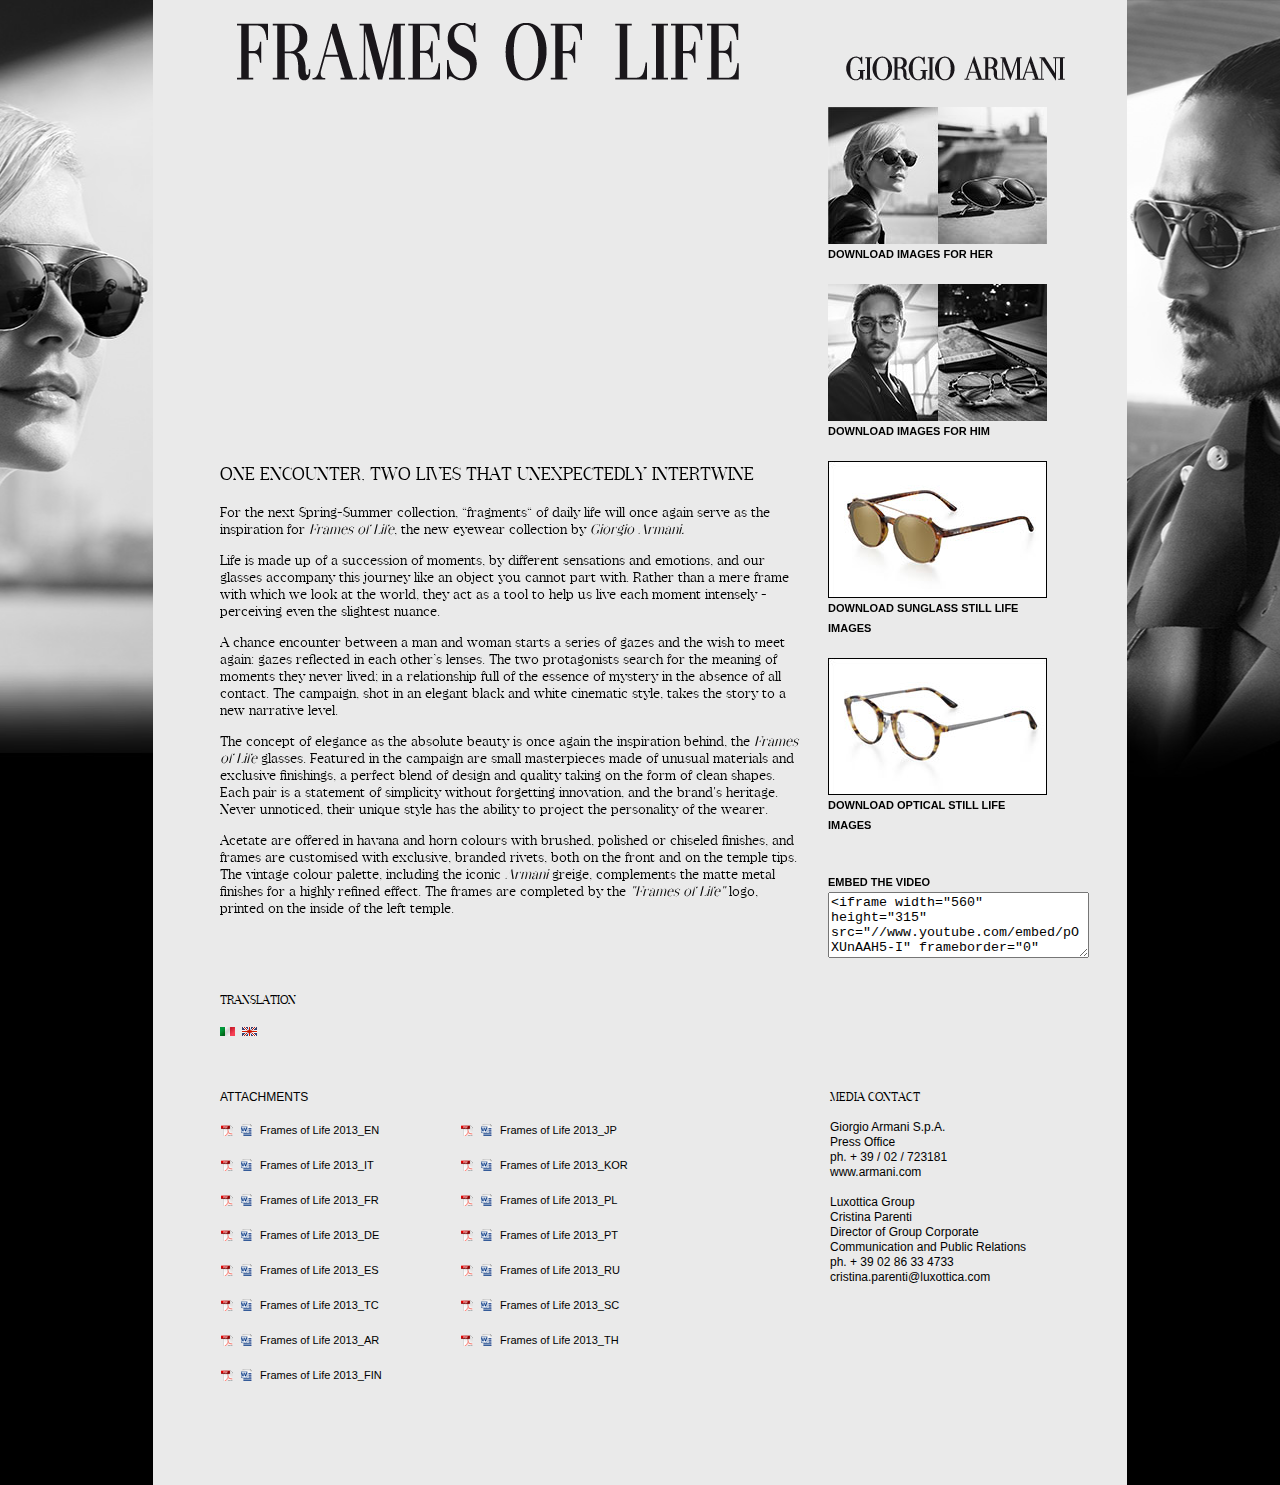
==== en/index.html @ 2c79d607 "FRA-day1 - almoust finished" ====
<!DOCTYPE html PUBLIC "-//W3C//DTD XHTML 1.0 Transitional//EN" "http://www.w3.org/TR/xhtml1/DTD/xhtml1-transitional.dtd">
<html xmlns="http://www.w3.org/1999/xhtml">
<head>
    <meta http-equiv="Content-Type" content="text/html; charset=utf-8" />
    <title>PRESS RELEASE: GIORGIO ARMANI LAUNCHES FILMS OF CITY FRAMES</title>
    <script src="//ajax.googleapis.com/ajax/libs/jquery/1.7.1/jquery.min.js"></script>
    <link rel="stylesheet" href="../assets/css/fonts.css" type="text/css" media="screen" />
    <link rel="stylesheet" href="../assets/css/style.css" type="text/css" media="screen" />
    <!--[if lte IE 7]>
   	<link href="../assets/css/ie7fixed.css" rel="stylesheet" type="text/css" media="screen" />
    <![endif]-->
    <script type="text/javascript">

      var _gaq = _gaq || [];
      _gaq.push(['_setAccount', 'UA-37062132-1']);
      _gaq.push(['_trackPageview']);

      (function() {
        var ga = document.createElement('script'); ga.type = 'text/javascript'; ga.async = true;
        ga.src = ('https:' == document.location.protocol ? 'https://ssl' : 'http://www') + '.google-analytics.com/ga.js';
        var s = document.getElementsByTagName('script')[0]; s.parentNode.insertBefore(ga, s);
      })();

    </script>
</head>

<body>
<div id="wrapper">
	<div id="logo"></div>
    <div id="page">
        <div id="col-left">

            <div id="content">
              <iframe src="http://youtube.com/embed/pOXUnAAH5-I?color=white&amp;vq=hd720&amp;iv_load_policy=3&amp;rel=0&amp;showinfo=0&amp;width=580&amp;height=326" width="580" height="326" frameborder="0" allowfullscreen=""></iframe>
                <h1 style="margin:30px 0 20px 0">ONE ENCOUNTER, TWO LIVES THAT UNEXPECTEDLY INTERTWINE
                 </h1>
                 <p>For the next Spring-Summer collection, “fragments“ of daily life will once again serve as the inspiration for <em>Frames of Life</em>, the new eyewear collection by <em>Giorgio Armani.</em></p>

             		<p>Life is made up of a succession of moments, by different sensations and emotions, and our glasses accompany this journey like an object you cannot part with. Rather than a mere frame with which we look at the world, they act as a tool to help us live each moment intensely - perceiving even the slightest nuance.</p>

             		<p>A chance encounter between a man and woman starts a series of gazes and the wish to meet again: gazes reflected in each other’s lenses. The two protagonists search for the meaning of moments they never lived; in a relationship full of the essence of mystery in the absence of all contact. The campaign, shot in an elegant black and white cinematic style, takes the story to a new narrative level.</p>

             		<p>The concept of elegance as the absolute beauty is once again the inspiration behind, the <em>Frames of Life</em> glasses. Featured in the campaign are small masterpieces made of unusual materials and exclusive finishings, a perfect blend of design and quality taking on the form of clean shapes. Each pair is a statement of simplicity without forgetting innovation, and the brand's heritage. Never unnoticed, their unique style has the ability to project the personality of the wearer. </p>

             		<p>Acetate are offered in havana and horn colours with brushed, polished or chiseled finishes, and frames are customised with exclusive, branded rivets, both on the front and on the temple tips. 
The vintage colour palette, including the iconic <em>Armani</em> greige, complements the matte metal finishes for a highly refined effect. The frames are completed by the <em>"Frames of Life"</em> logo, printed on the inside of the left temple.</p>

            </div>
        </div>
        
        <div id="col-right">
          <a href="../serve.php?file=FILMSOFCITYFRAMES_image-1.png" title="Download"><img src="../assets/images/1.jpg	" width="219" height="137" alt="Download"><span>Download images for her</span></a>
          <a href="../serve.php?file=FILMSOFCITYFRAMES_image-2.png" title="Download"><img src="../assets/images/2.jpg	" width="219" height="137" alt="Download"><span>Download images for him</span></a>
          <a href="../serve.php?file=FILMSOFCITYFRAMES_image-3.png" title="Download"><img src="../assets/images/3.jpg	" width="219" height="137" alt="Download"><span>Download sunglass still life images</span></a>
          <a href="../serve.php?file=FILMSOFCITYFRAMES_image-4.png" title="Download"><img src="../assets/images/4.jpg	" width="219" height="137" alt="Download"><span>Download optical still life images</span></a> 
          
          <br>
          
          <span class="embed">EMBED THE VIDEO</span>
          <textarea name="Name" rows="4" cols="30"><iframe width="560" height="315" src="//www.youtube.com/embed/pOXUnAAH5-I" frameborder="0" allowfullscreen></iframe></textarea>
                                       
        </div>
        
        <div class="clear"></div>
    
    	<div id="footer">
			
			 <div class="clear"></div>
            <div id="translation">
            	<span>TRANSLATION</span>
                <div id="lingue">
                    <a id="ico-ita" title="Italiano" href="../it"></a>
                    <a id="ico-eng" title="English" href="../en"></a>
                </div>          
            </div>
         
			
			<div class="clear"></div>
			
            <div id="attachments">
            	<span>ATTACHMENTS</span>
                <div class="att-pdf">
                	<a href="../downloads/GIORGIO ARMANI Frames of Life 2013_EN.pdf" class="ico-pdf" title="PDF-EN" target="_blank"></a>
                	<a href="../downloads/GIORGIO ARMANI Frames of Life 2013_EN.docx" class="ico-word" title="WORD-EN" target="_blank"></a>
                	<p style="display:inline;">Frames of Life 2013_EN</p>
                </div>
                
                <div class="att-pdf">
                	<a href="../downloads/GIORGIO ARMANI Frames of Life 2013_IT.pdf" class="ico-pdf" title="PDF-IT" target="_blank"></a>
                	<a href="../downloads/GIORGIO ARMANI Frames of Life 2013_IT.docx" class="ico-word" title="WORD-IT" target="_blank"></a>
                	<p style="display:inline;">Frames of Life 2013_IT</p>
                </div>
                
                <div class="att-pdf">
                	<a href="../downloads/GIORGIO ARMANI Frames of Life 2013_FR.pdf" class="ico-pdf" title="PDF-FR" target="_blank"></a>
                	<a href="../downloads/GIORGIO ARMANI Frames of Life 2013_FR.docx" class="ico-word" title="WORD-FR" target="_blank"></a>
                	<p style="display:inline;">Frames of Life 2013_FR</p>
                </div>
                
                <div class="att-pdf">
                	<a href="../downloads/GIORGIO ARMANI Frames of Life 2013_DE.pdf" class="ico-pdf" title="PDF-DE" target="_blank"></a>
                	<a href="../downloads/GIORGIO ARMANI Frames of Life 2013_DE.docx" class="ico-word" title="WORD-DE" target="_blank"></a>
                	<p style="display:inline;">Frames of Life 2013_DE</p>
                </div>
               
               <div class="att-pdf">
                	<a href="../downloads/GIORGIO ARMANI Frames of Life 2013_ES.pdf" class="ico-pdf" title="PDF-ES" target="_blank"></a>
                	<a href="../downloads/GIORGIO ARMANI Frames of Life 2013_ES.docx" class="ico-word" title="WORD-ES" target="_blank"></a>
                	<p style="display:inline;">Frames of Life 2013_ES</p>
                </div>
                
                <div class="att-pdf">
                	<a href="../downloads/GIORGIO ARMANI Frames of Life 2013_TC.pdf" class="ico-pdf" title="PDF-TC" target="_blank"></a>
                	<a href="../downloads/GIORGIO ARMANI Frames of Life 2013_TC.docx" class="ico-word" title="WORD-TC" target="_blank"></a>
                	<p style="display:inline;">Frames of Life 2013_TC</p>
                </div>
                
                <div class="att-pdf">
                	<a href="../downloads/GIORGIO ARMANI Frames of Life 2013_AR.pdf" class="ico-pdf" title="PDF-AR" target="_blank"></a>
                	<a href="../downloads/GIORGIO ARMANI Frames of Life 2013_AR.doc" class="ico-word" title="WORD-AR" target="_blank"></a>
                	<p style="display:inline;">Frames of Life 2013_AR</p>
                </div>
                
                <div class="att-pdf">
                	<a href="../downloads/GIORGIO ARMANI Frames of Life 2013_FIN.pdf" class="ico-pdf" title="PDF-FIN" target="_blank"></a>
                	<a href="../downloads/GIORGIO ARMANI Frames of Life 2013_FIN.docx" class="ico-word" title="WORD-FIN" target="_blank"></a>
                	<p style="display:inline;">Frames of Life 2013_FIN</p>
                </div>
                
                
            </div>
            
            
            <div id="attachments" style="margin-top:15px; width:370px;">
                <div class="att-pdf">
                	<a href="../downloads/GIORGIO ARMANI Frames of Life 2013_JP.pdf" class="ico-pdf" title="PDF-JP" target="_blank"></a>
                	<a href="../downloads/GIORGIO ARMANI Frames of Life 2013_JP.docx" class="ico-word" title="WORD-JP" target="_blank"></a>
                	<p style="display:inline;">Frames of Life 2013_JP</p>
                </div>
                
                <div class="att-pdf">
                	<a href="../downloads/GIORGIO ARMANI Frames of Life 2013_KOR.pdf" class="ico-pdf" title="PDF-KOR" target="_blank"></a>
                	<a href="../downloads/GIORGIO ARMANI Frames of Life 2013_KOR.docx" class="ico-word" title="WORD-KOR" target="_blank"></a>
                	<p style="display:inline;">Frames of Life 2013_KOR</p>
                </div>
                
                <div class="att-pdf">
                	<a href="../downloads/GIORGIO ARMANI Frames of Life 2013_PL.pdf" class="ico-pdf" title="PDF-PL" target="_blank"></a>
                	<a href="../downloads/GIORGIO ARMANI Frames of Life 2013_PL.docx" class="ico-word" title="WORD-PL" target="_blank"></a>
                	<p style="display:inline;">Frames of Life 2013_PL</p>
                </div>
                
                <div class="att-pdf">
                	<a href="../downloads/GIORGIO ARMANI Frames of Life 2013_PT.pdf" class="ico-pdf" title="PDF-PT" target="_blank"></a>
                	<a href="../downloads/GIORGIO ARMANI Frames of Life 2013_PT.docx" class="ico-word" title="WORD-PT" target="_blank"></a>
                	<p style="display:inline;">Frames of Life 2013_PT</p>
                </div>
                
                <div class="att-pdf">
                	<a href="../downloads/GIORGIO ARMANI Frames of Life 2013_RU.pdf" class="ico-pdf" title="PDF-RU" target="_blank"></a>
                	<a href="../downloads/GIORGIO ARMANI Frames of Life 2013_RU.docx" class="ico-word" title="WORD-RU" target="_blank"></a>
                	<p style="display:inline;">Frames of Life 2013_RU</p>
                </div>
                
                <div class="att-pdf">
                	<a href="../downloads/GIORGIO ARMANI Frames of Life 2013_SC.pdf" class="ico-pdf" title="PDF-SC" target="_blank"></a>
                	<a href="../downloads/GIORGIO ARMANI Frames of Life 2013_SC.docx" class="ico-word" title="WORD-SC" target="_blank"></a>
                	<p style="display:inline;">Frames of Life 2013_SC</p>
                </div>
                
                <div class="att-pdf">
                	<a href="../downloads/GIORGIO ARMANI Frames of Life 2013_TH.pdf" class="ico-pdf" title="PDF-TH" target="_blank"></a>
                	<a href="../downloads/GIORGIO ARMANI Frames of Life 2013_TH.docx" class="ico-word" title="WORD-TH" target="_blank"></a>
                	<p style="display:inline;">Frames of Life 2013_TH</p>
                </div>
                
            </div>
            
            
            
            
            <div id="media-contact">
            	<span>MEDIA CONTACT</span>
                <div id="contact"><br />
                	Giorgio Armani S.p.A.<br />
                    Press Office<br />
                    ph. + 39 / 02 / 723181<br />
                    <a href="http://www.armani.com" title="www.armani.com" target="_blank">www.armani.com</a><br />
                </div>
                
                <div id="contact"><br />
                	Luxottica Group<br />
                	Cristina Parenti<br />
                    Director of Group Corporate Communication and Public Relations<br />
                    ph. + 39 02 86 33 4733<br />
                    <a href="mailto:cristina.parenti@luxottica.com" title="www.armani.com" target="_blank">cristina.parenti@luxottica.com</a><br />
                </div>
                
            </div>
			
			
            <div class="clear"></div>
        </div>
        <div class="clear"></div>
    </div>
</div>
<script type="text/javascript" charset="utf-8">
  $(function(){
    $("#col-right a").mousedown(function () {
        _gaq.push(["_trackEvent", "Press Resources", "Download", $(this).attr("title")]);
    });
  });
</script>
</body>
</html>
---- assets/css/fonts.css ----
@font-face {
  font-family: 'NarzissRegular';
  src: url('../fonts/narziss-regular-webfont.eot');
  src: url('../fonts/narziss-regular-webfont.eot?#iefix') format('embedded-opentype'), url('../fonts/narziss-regular-webfont.woff') format('woff'), url('../fonts/narziss-regular-webfont.ttf') format('truetype'), url('../fonts/narziss-regular-webfont.svg#narzissregularregular') format('svg');
  font-weight: normal;
  font-style: normal;
}
---- assets/css/style.css ----
body{margin:0 0 0 0; font-family: 'NarzissRegular',Times,serif; color:#000; font-size:14px; line-height:17px;background:#000 url(../images/skinFOL.jpg) top center no-repeat fixed}
html, body {
    height: 100%;
}

h1{margin:0 0 40px 0; padding:0 0 0 0;  font-size:18px; line-height:21px; font-weight:lighter; }
h4{margin:0 0 40px 0; padding:0 0 0 0;  font-size:15px; line-height:21px; font-weight:lighter; }
h3{margin:0 0 5px 0; padding:0 0 0 0;  font-size:15px; line-height:15px; font-weight:lighter; }


a{color:#000; text-decoration:none;}
img{border:none;}

.clear{clear:both;}

#wrapper{margin:0 auto; width:974px; position:relative; background: #eaeaea url('http://cdn2.yoox.biz/Os/armanigroup/giorgioarmani/images/fol2/bg-fol2.jpg') top center repeat;}
#page{width:974px; height:auto; }

#logo{background:transparent url(../images/focf-header.png) top center no-repeat; width:974px; height:30px; margin:0 0 0 0; padding:50px 0 0 0; position:relative; top:20px;display:block;}

#col-left{width:607px; padding:0 28px 0 0; margin:0 0 0 40px; float:left; }
#col-left #video{margin:0 0 50px 0;}
#col-left #content{margin:27px 0 0 27px; width:580px;}
#col-left #content p{}

#col-right{width:207px; padding:0 0 0 0; margin:27px 0 0 0; float:left; }
#col-right a {display:block; line-height:20px; margin:0 0 20px 0; font-family:Arial,sans-serif; font-weight:bold; font-size:11px;}

#col-right a#download1{background:transparent url(../images/download1.jpg) top center no-repeat; width:221px; height:165px; display:block;}
#col-right a#download2{background:transparent url(../images/download1.jpg) top center no-repeat; width:221px; height:171px; display:block;}
#col-right a#download3{background:transparent url(../images/download1.jpg) top center no-repeat; width:221px; height:165px; display:block;}
#col-right a#download4{background:transparent url(../images/download1.jpg) top center no-repeat; width:221px; height:165px; display:block;}
#col-right a#download5{background:transparent url(../images/download1.jpg) top center no-repeat; width:221px; height:166px; display:block;}
#col-right a#download6{background:transparent url(../images/download1.jpg) top center no-repeat; width:221px; height:169px; display:block;}


#col-right span.embed {
  display:block;
  line-height:20px; margin:0 0 0 0; font-family:Arial,sans-serif; font-weight:bold; font-size:11px;
}

#col-right h1 {
 margin:0 0 10px 0; 
}

#col-right small {
  color:#666;
  font-size:10px;
  display:block;
  margin:0 0 20px 0;
}

#col-right span {
 text-transform:uppercase;
 display:block; 
}

#footer{padding:35px 0 100px 27px;margin-left:40px;}
#footer a{text-decoration:none;}
#footer span{ font-size:12px; line-height:15px; margin:0 65px 0 0;}

#footer #share{margin:0 0 0 0; font-size:12px; line-height:15px; height:50px; }
#footer #share span{float:left;}
#footer #socials{font-size:11px;width:500px;float:left; margin-top:-4px;}


#footer #share a#share-email{background:transparent url(../images/ico-email.jpg) top left no-repeat; height:18px; display:inline-block; padding:4px 0 0 30px; margin:0 40px 0 0;}
#footer #share a#share-print{background:transparent url(../images/ico-print.jpg) top left no-repeat; height:18px; display:inline-block; padding:4px 0 0 30px; margin:0 40px 0 0;}
#footer #share a#share-twitter{background:transparent url(../images/ico-twitter.jpg) top left no-repeat; height:18px; display:inline-block; padding:4px 0 0 30px; margin:0 40px 0 0;}
#footer #share a#share-facebook{background:transparent url(../images/ico-facebook.jpg) top left no-repeat; height:18px; display:inline-block; padding:4px 0 0 30px; margin:0 0 0 0;}

#footer #translation{float:left; width:280px;}
#footer #translation #lingue{margin:15px 0 50px 0;}
#footer #translation #lingue a#ico-ita{background:transparent url(../images/ico-ita.jpg) top left no-repeat; width:15px; height:9px; display:inline-block; margin:0 3px 0 0;}
#footer #translation #lingue a#ico-eng{background:transparent url(../images/ico-eng.jpg) top left no-repeat; width:15px; height:9px; display:inline-block;}
#footer #translation #links{margin:25px 0 0 0;  font-size:14px; line-height:14px;}

#footer #attachments{float:left; width:240px; font-family: 'MuseoSans700',Arial,sans-serif; font-size:11px; line-height:20px;}
#footer #attachments .att-pdf{margin:15px 0 0 0;}
#footer #attachments .att-pdf a.ico-pdf{background:transparent url(../images/ico-pdf.png) top left no-repeat; height:14px;  padding:0 0 0 20px; margin:0 0 10px 0;}
#footer #attachments .att-pdf a.ico-word{background:transparent url(../images/ico-word.png) top left no-repeat; height:14px;  padding:0 0 0 20px; margin:0 0 10px 0;}
#footer #attachments #att-jpg{margin:0 0 0 0;}
#footer #attachments #att-jpg a.ico-jpg{background:transparent url(../images/ico-jpg.jpg) top left no-repeat; height:14px; display:block; padding:0 0 0 20px; margin:0 0 10px 0;}

#footer #media-contact{float:left; width:220px;}
#footer #media-contact #contact{font-family: 'MuseoSans300',Arial,sans-serif; font-size:12px; line-height:15px;}

#footer #translation span, #footer #attachments span, #footer #media-contact span{margin:0 0 0 0;}


.addthis_toolbox.addthis_default_style  a {
	display:block;
    color: #fff;
    padding: 4px 0 4px 34px;
    position: relative;
    text-decoration: none;
    width: 66px;
	float:left;
}
.addthis_toolbox.addthis_default_style span {
    left: 14px;
    position: absolute;
    top: 4px;
}
.addthis_toolbox.addthis_default_style a {
	display:block;
    color: #000;
    padding: 4px 0 4px 34px;
    position: relative;
    text-decoration: none;
    width: 66px;
	float:left;
}
.addthis_toolbox.addthis_default_style a:hover {
    -moz-border-radius: 4px 4px 4px 4px;
    background: none repeat scroll 0 0 #333;
    color: #fff;
    text-decoration: none;
}
.addthis_toolbox.addthis_default_style span {
    left: 14px;
    position: absolute;
    top: 4px;
}
.addthis_toolbox.addthis_default_style .top {
    border-bottom: 1px solid #444;
    margin: 0 20px 0;
    padding: 0 0 10px;
}
.addthis_toolbox.addthis_default_style .more {
    border-top: 1px solid #444;
    margin: 5px 0 0 5px;
    padding: 5px 0 0;
    text-align: center;
}
.addthis_toolbox.addthis_default_style .more a {
    padding: 4px 0;
    width: auto;
}
.addthis_toolbox.addthis_default_style .more span {
    display: none;
}
.addthis_toolbox.addthis_default_style .column2, .addthis_toolbox.addthis_default_style .column1 {
    float: left;
    width: 100px;
}
.addthis_toolbox.addthis_default_style .clear {
    clear: both;
    display: block;
    height: 0;
    padding: 0;
    width: 0;
}
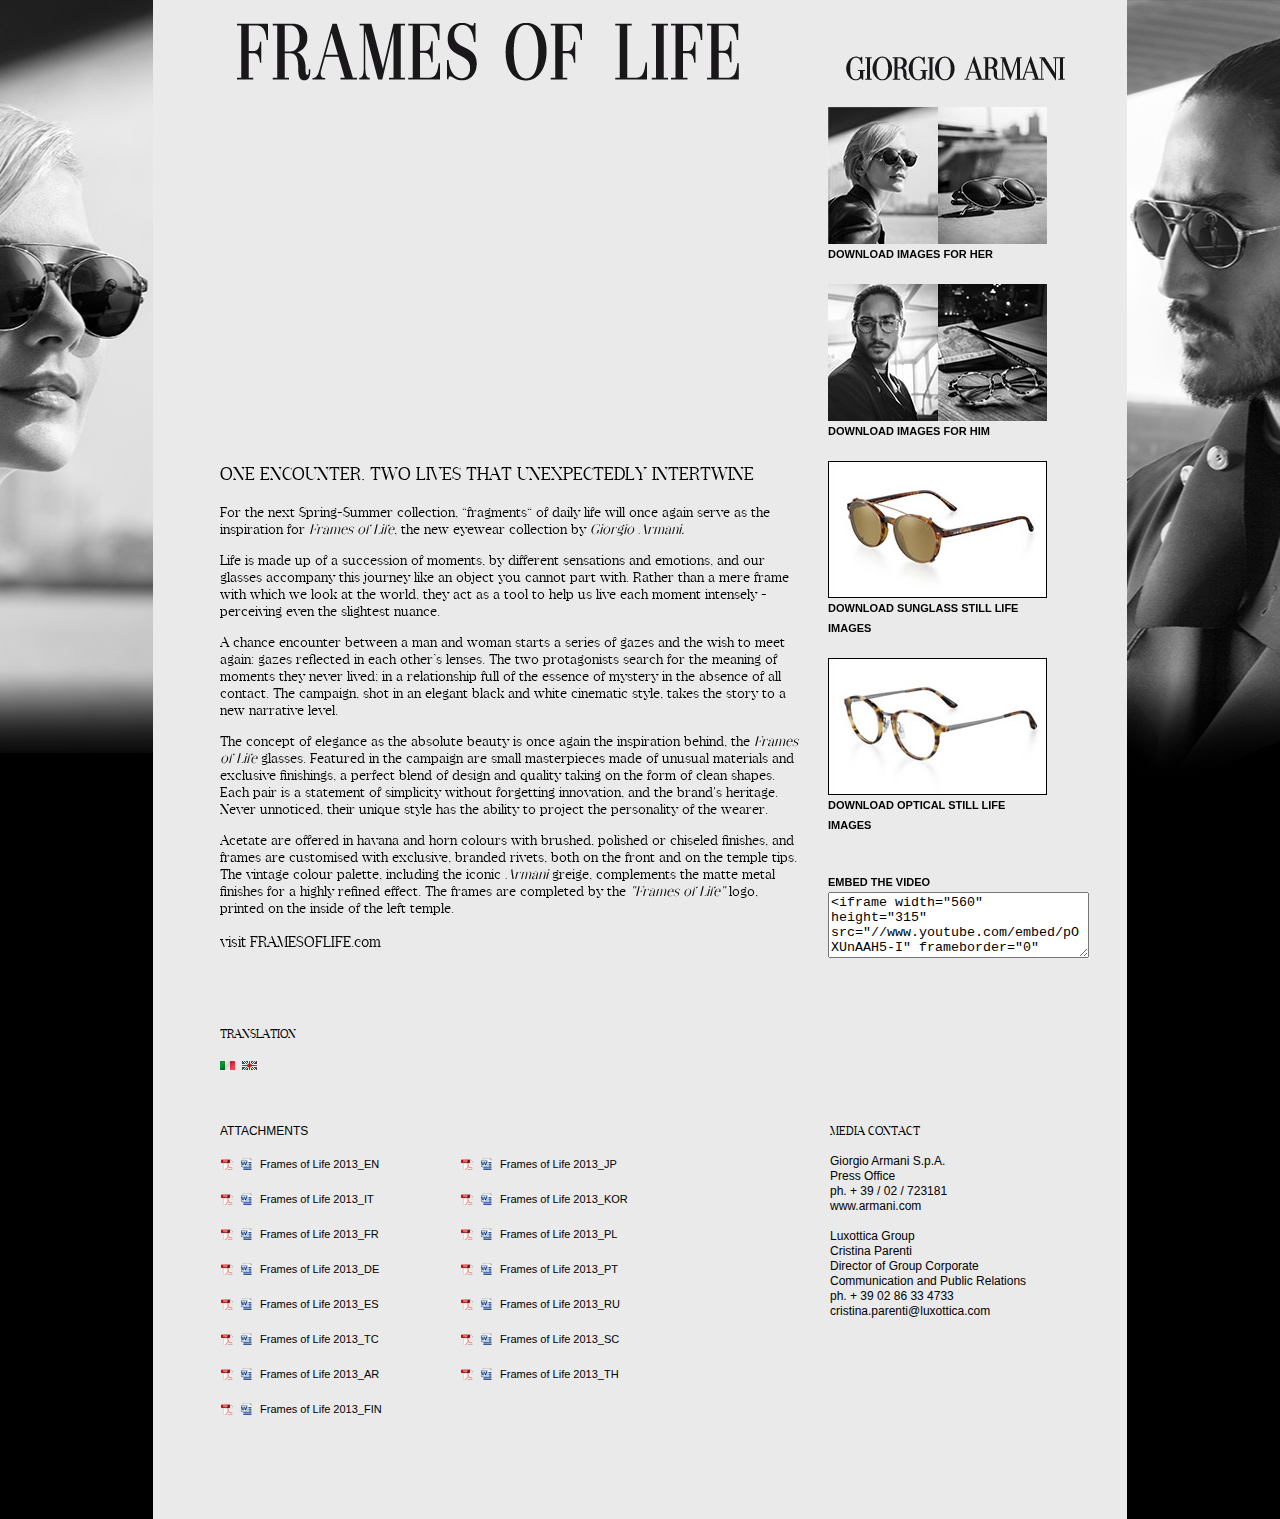
==== commit 8a0a533a: "FRA-day1 - english finished" ====
--- a/en/index.html
+++ b/en/index.html
@@ -31,7 +31,7 @@
         <div id="col-left">
 
             <div id="content">
-              <iframe src="http://youtube.com/embed/pOXUnAAH5-I?color=white&amp;vq=hd720&amp;iv_load_policy=3&amp;rel=0&amp;showinfo=0&amp;width=580&amp;height=326" width="580" height="326" frameborder="0" allowfullscreen=""></iframe>
+              <iframe src="http://youtube.com/embed/gxT6FSlbNiQ?color=white&amp;vq=hd720&amp;iv_load_policy=3&amp;rel=0&amp;showinfo=0&amp;width=580&amp;height=326" width="580" height="326" frameborder="0" allowfullscreen=""></iframe>
                 <h1 style="margin:30px 0 20px 0">ONE ENCOUNTER, TWO LIVES THAT UNEXPECTEDLY INTERTWINE
                  </h1>
                  <p>For the next Spring-Summer collection, “fragments“ of daily life will once again serve as the inspiration for <em>Frames of Life</em>, the new eyewear collection by <em>Giorgio Armani.</em></p>
@@ -44,6 +44,9 @@
 
              		<p>Acetate are offered in havana and horn colours with brushed, polished or chiseled finishes, and frames are customised with exclusive, branded rivets, both on the front and on the temple tips. 
 The vintage colour palette, including the iconic <em>Armani</em> greige, complements the matte metal finishes for a highly refined effect. The frames are completed by the <em>"Frames of Life"</em> logo, printed on the inside of the left temple.</p>
+
+
+<h4>visit <a href="http://www.framesoflife.com" class="link" title="armani.com/tweettalks" target="_blank">FRAMESOFLIFE.com</a></h4>
 
             </div>
         </div>
@@ -80,50 +83,50 @@
             <div id="attachments">
             	<span>ATTACHMENTS</span>
                 <div class="att-pdf">
-                	<a href="../downloads/GIORGIO ARMANI Frames of Life 2013_EN.pdf" class="ico-pdf" title="PDF-EN" target="_blank"></a>
-                	<a href="../downloads/GIORGIO ARMANI Frames of Life 2013_EN.docx" class="ico-word" title="WORD-EN" target="_blank"></a>
+                	<a href="	=GIORGIO ARMANI Frames of Life 2013_EN.pdf" class="ico-pdf" title="PDF-EN" target="_blank"></a>
+                	<a href="../serve.php?file=GIORGIO ARMANI Frames of Life 2013_EN.docx" class="ico-word" title="WORD-EN" target="_blank"></a>
                 	<p style="display:inline;">Frames of Life 2013_EN</p>
                 </div>
                 
                 <div class="att-pdf">
-                	<a href="../downloads/GIORGIO ARMANI Frames of Life 2013_IT.pdf" class="ico-pdf" title="PDF-IT" target="_blank"></a>
-                	<a href="../downloads/GIORGIO ARMANI Frames of Life 2013_IT.docx" class="ico-word" title="WORD-IT" target="_blank"></a>
+                	<a href="../serve.php?file=GIORGIO ARMANI Frames of Life 2013_IT.pdf" class="ico-pdf" title="PDF-IT" target="_blank"></a>
+                	<a href="../serve.php?file=GIORGIO ARMANI Frames of Life 2013_IT.docx" class="ico-word" title="WORD-IT" target="_blank"></a>
                 	<p style="display:inline;">Frames of Life 2013_IT</p>
                 </div>
                 
                 <div class="att-pdf">
-                	<a href="../downloads/GIORGIO ARMANI Frames of Life 2013_FR.pdf" class="ico-pdf" title="PDF-FR" target="_blank"></a>
-                	<a href="../downloads/GIORGIO ARMANI Frames of Life 2013_FR.docx" class="ico-word" title="WORD-FR" target="_blank"></a>
+                	<a href="../serve.php?file=GIORGIO ARMANI Frames of Life 2013_FR.pdf" class="ico-pdf" title="PDF-FR" target="_blank"></a>
+                	<a href="../serve.php?file=GIORGIO ARMANI Frames of Life 2013_FR.docx" class="ico-word" title="WORD-FR" target="_blank"></a>
                 	<p style="display:inline;">Frames of Life 2013_FR</p>
                 </div>
                 
                 <div class="att-pdf">
-                	<a href="../downloads/GIORGIO ARMANI Frames of Life 2013_DE.pdf" class="ico-pdf" title="PDF-DE" target="_blank"></a>
-                	<a href="../downloads/GIORGIO ARMANI Frames of Life 2013_DE.docx" class="ico-word" title="WORD-DE" target="_blank"></a>
+                	<a href="../serve.php?file=GIORGIO ARMANI Frames of Life 2013_DE.pdf" class="ico-pdf" title="PDF-DE" target="_blank"></a>
+                	<a href="../serve.php?file=GIORGIO ARMANI Frames of Life 2013_DE.docx" class="ico-word" title="WORD-DE" target="_blank"></a>
                 	<p style="display:inline;">Frames of Life 2013_DE</p>
                 </div>
                
                <div class="att-pdf">
-                	<a href="../downloads/GIORGIO ARMANI Frames of Life 2013_ES.pdf" class="ico-pdf" title="PDF-ES" target="_blank"></a>
-                	<a href="../downloads/GIORGIO ARMANI Frames of Life 2013_ES.docx" class="ico-word" title="WORD-ES" target="_blank"></a>
+                	<a href="../serve.php?file=GIORGIO ARMANI Frames of Life 2013_ES.pdf" class="ico-pdf" title="PDF-ES" target="_blank"></a>
+                	<a href="../serve.php?file=GIORGIO ARMANI Frames of Life 2013_ES.docx" class="ico-word" title="WORD-ES" target="_blank"></a>
                 	<p style="display:inline;">Frames of Life 2013_ES</p>
                 </div>
                 
                 <div class="att-pdf">
-                	<a href="../downloads/GIORGIO ARMANI Frames of Life 2013_TC.pdf" class="ico-pdf" title="PDF-TC" target="_blank"></a>
-                	<a href="../downloads/GIORGIO ARMANI Frames of Life 2013_TC.docx" class="ico-word" title="WORD-TC" target="_blank"></a>
+                	<a href="../serve.php?file=GIORGIO ARMANI Frames of Life 2013_TC.pdf" class="ico-pdf" title="PDF-TC" target="_blank"></a>
+                	<a href="../serve.php?file=GIORGIO ARMANI Frames of Life 2013_TC.docx" class="ico-word" title="WORD-TC" target="_blank"></a>
                 	<p style="display:inline;">Frames of Life 2013_TC</p>
                 </div>
                 
                 <div class="att-pdf">
-                	<a href="../downloads/GIORGIO ARMANI Frames of Life 2013_AR.pdf" class="ico-pdf" title="PDF-AR" target="_blank"></a>
-                	<a href="../downloads/GIORGIO ARMANI Frames of Life 2013_AR.doc" class="ico-word" title="WORD-AR" target="_blank"></a>
+                	<a href="../serve.php?file=GIORGIO ARMANI Frames of Life 2013_AR.pdf" class="ico-pdf" title="PDF-AR" target="_blank"></a>
+                	<a href="../serve.php?file=GIORGIO ARMANI Frames of Life 2013_AR.doc" class="ico-word" title="WORD-AR" target="_blank"></a>
                 	<p style="display:inline;">Frames of Life 2013_AR</p>
                 </div>
                 
                 <div class="att-pdf">
-                	<a href="../downloads/GIORGIO ARMANI Frames of Life 2013_FIN.pdf" class="ico-pdf" title="PDF-FIN" target="_blank"></a>
-                	<a href="../downloads/GIORGIO ARMANI Frames of Life 2013_FIN.docx" class="ico-word" title="WORD-FIN" target="_blank"></a>
+                	<a href="../serve.php?file=GIORGIO ARMANI Frames of Life 2013_FIN.pdf" class="ico-pdf" title="PDF-FIN" target="_blank"></a>
+                	<a href="../serve.php?file=GIORGIO ARMANI Frames of Life 2013_FIN.docx" class="ico-word" title="WORD-FIN" target="_blank"></a>
                 	<p style="display:inline;">Frames of Life 2013_FIN</p>
                 </div>
                 
@@ -133,44 +136,44 @@
             
             <div id="attachments" style="margin-top:15px; width:370px;">
                 <div class="att-pdf">
-                	<a href="../downloads/GIORGIO ARMANI Frames of Life 2013_JP.pdf" class="ico-pdf" title="PDF-JP" target="_blank"></a>
-                	<a href="../downloads/GIORGIO ARMANI Frames of Life 2013_JP.docx" class="ico-word" title="WORD-JP" target="_blank"></a>
+                	<a href="../serve.php?file=GIORGIO ARMANI Frames of Life 2013_JP.pdf" class="ico-pdf" title="PDF-JP" target="_blank"></a>
+                	<a href="../serve.php?file=GIORGIO ARMANI Frames of Life 2013_JP.docx" class="ico-word" title="WORD-JP" target="_blank"></a>
                 	<p style="display:inline;">Frames of Life 2013_JP</p>
                 </div>
                 
                 <div class="att-pdf">
-                	<a href="../downloads/GIORGIO ARMANI Frames of Life 2013_KOR.pdf" class="ico-pdf" title="PDF-KOR" target="_blank"></a>
-                	<a href="../downloads/GIORGIO ARMANI Frames of Life 2013_KOR.docx" class="ico-word" title="WORD-KOR" target="_blank"></a>
+                	<a href="../serve.php?file=GIORGIO ARMANI Frames of Life 2013_KOR.pdf" class="ico-pdf" title="PDF-KOR" target="_blank"></a>
+                	<a href="../serve.php?file=GIORGIO ARMANI Frames of Life 2013_KOR.docx" class="ico-word" title="WORD-KOR" target="_blank"></a>
                 	<p style="display:inline;">Frames of Life 2013_KOR</p>
                 </div>
                 
                 <div class="att-pdf">
-                	<a href="../downloads/GIORGIO ARMANI Frames of Life 2013_PL.pdf" class="ico-pdf" title="PDF-PL" target="_blank"></a>
-                	<a href="../downloads/GIORGIO ARMANI Frames of Life 2013_PL.docx" class="ico-word" title="WORD-PL" target="_blank"></a>
+                	<a href="../serve.php?file=GIORGIO ARMANI Frames of Life 2013_PL.pdf" class="ico-pdf" title="PDF-PL" target="_blank"></a>
+                	<a href="../serve.php?file=GIORGIO ARMANI Frames of Life 2013_PL.docx" class="ico-word" title="WORD-PL" target="_blank"></a>
                 	<p style="display:inline;">Frames of Life 2013_PL</p>
                 </div>
                 
                 <div class="att-pdf">
-                	<a href="../downloads/GIORGIO ARMANI Frames of Life 2013_PT.pdf" class="ico-pdf" title="PDF-PT" target="_blank"></a>
-                	<a href="../downloads/GIORGIO ARMANI Frames of Life 2013_PT.docx" class="ico-word" title="WORD-PT" target="_blank"></a>
+                	<a href="../serve.php?file=GIORGIO ARMANI Frames of Life 2013_PT.pdf" class="ico-pdf" title="PDF-PT" target="_blank"></a>
+                	<a href="../serve.php?file=GIORGIO ARMANI Frames of Life 2013_PT.docx" class="ico-word" title="WORD-PT" target="_blank"></a>
                 	<p style="display:inline;">Frames of Life 2013_PT</p>
                 </div>
                 
                 <div class="att-pdf">
-                	<a href="../downloads/GIORGIO ARMANI Frames of Life 2013_RU.pdf" class="ico-pdf" title="PDF-RU" target="_blank"></a>
-                	<a href="../downloads/GIORGIO ARMANI Frames of Life 2013_RU.docx" class="ico-word" title="WORD-RU" target="_blank"></a>
+                	<a href="../serve.php?file=GIORGIO ARMANI Frames of Life 2013_RU.pdf" class="ico-pdf" title="PDF-RU" target="_blank"></a>
+                	<a href="../serve.php?file=GIORGIO ARMANI Frames of Life 2013_RU.docx" class="ico-word" title="WORD-RU" target="_blank"></a>
                 	<p style="display:inline;">Frames of Life 2013_RU</p>
                 </div>
                 
                 <div class="att-pdf">
-                	<a href="../downloads/GIORGIO ARMANI Frames of Life 2013_SC.pdf" class="ico-pdf" title="PDF-SC" target="_blank"></a>
-                	<a href="../downloads/GIORGIO ARMANI Frames of Life 2013_SC.docx" class="ico-word" title="WORD-SC" target="_blank"></a>
+                	<a href="../serve.php?file=GIORGIO ARMANI Frames of Life 2013_SC.pdf" class="ico-pdf" title="PDF-SC" target="_blank"></a>
+                	<a href="../serve.php?file=GIORGIO ARMANI Frames of Life 2013_SC.docx" class="ico-word" title="WORD-SC" target="_blank"></a>
                 	<p style="display:inline;">Frames of Life 2013_SC</p>
                 </div>
                 
                 <div class="att-pdf">
-                	<a href="../downloads/GIORGIO ARMANI Frames of Life 2013_TH.pdf" class="ico-pdf" title="PDF-TH" target="_blank"></a>
-                	<a href="../downloads/GIORGIO ARMANI Frames of Life 2013_TH.docx" class="ico-word" title="WORD-TH" target="_blank"></a>
+                	<a href="../serve.php?file=GIORGIO ARMANI Frames of Life 2013_TH.pdf" class="ico-pdf" title="PDF-TH" target="_blank"></a>
+                	<a href="../serve.php?file=GIORGIO ARMANI Frames of Life 2013_TH.docx" class="ico-word" title="WORD-TH" target="_blank"></a>
                 	<p style="display:inline;">Frames of Life 2013_TH</p>
                 </div>
                 
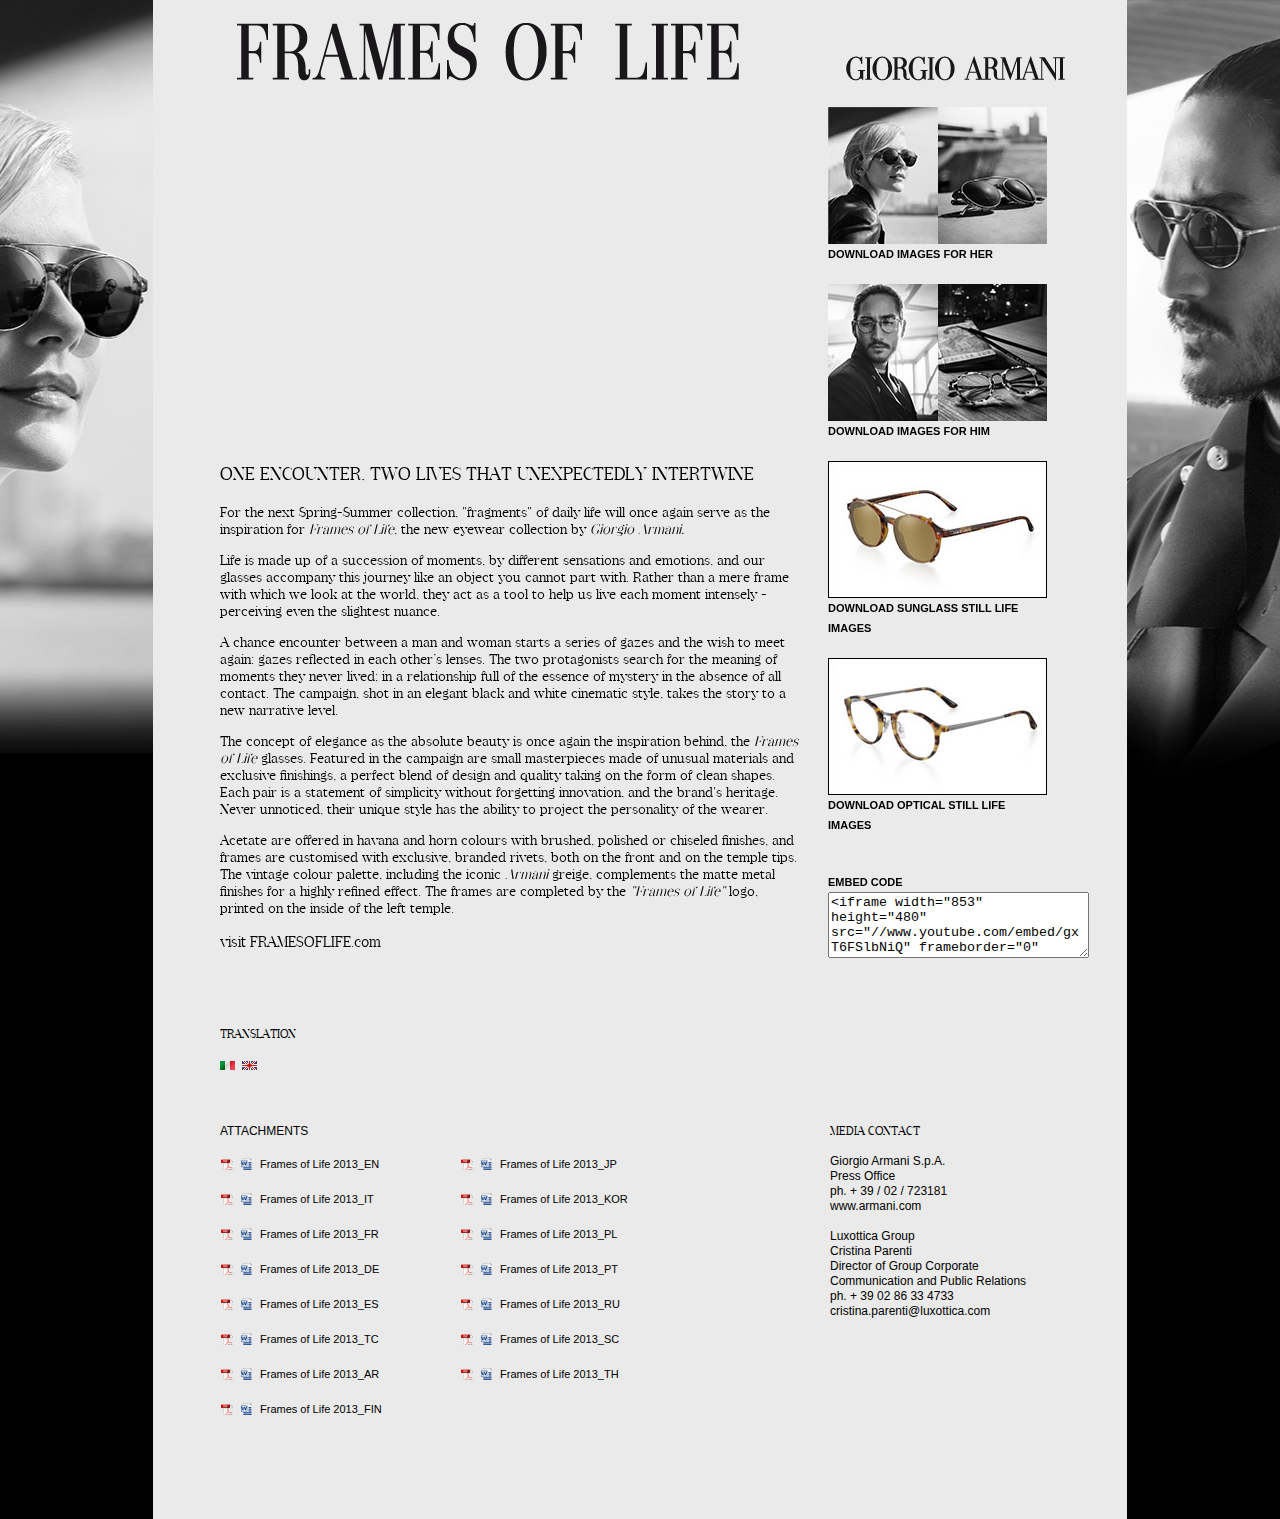
==== commit c39e7317: "FRA-day1 - italian finished" ====
--- a/en/index.html
+++ b/en/index.html
@@ -34,7 +34,7 @@
               <iframe src="http://youtube.com/embed/gxT6FSlbNiQ?color=white&amp;vq=hd720&amp;iv_load_policy=3&amp;rel=0&amp;showinfo=0&amp;width=580&amp;height=326" width="580" height="326" frameborder="0" allowfullscreen=""></iframe>
                 <h1 style="margin:30px 0 20px 0">ONE ENCOUNTER, TWO LIVES THAT UNEXPECTEDLY INTERTWINE
                  </h1>
-                 <p>For the next Spring-Summer collection, “fragments“ of daily life will once again serve as the inspiration for <em>Frames of Life</em>, the new eyewear collection by <em>Giorgio Armani.</em></p>
+                 <p>For the next Spring-Summer collection, "fragments" of daily life will once again serve as the inspiration for <em>Frames of Life</em>, the new eyewear collection by <em>Giorgio Armani.</em></p>
 
              		<p>Life is made up of a succession of moments, by different sensations and emotions, and our glasses accompany this journey like an object you cannot part with. Rather than a mere frame with which we look at the world, they act as a tool to help us live each moment intensely - perceiving even the slightest nuance.</p>
 
@@ -59,8 +59,8 @@
           
           <br>
           
-          <span class="embed">EMBED THE VIDEO</span>
-          <textarea name="Name" rows="4" cols="30"><iframe width="560" height="315" src="//www.youtube.com/embed/pOXUnAAH5-I" frameborder="0" allowfullscreen></iframe></textarea>
+          <span class="embed">EMBED CODE</span>
+          <textarea name="Name" rows="4" cols="30"><iframe width="853" height="480" src="//www.youtube.com/embed/gxT6FSlbNiQ" frameborder="0" allowfullscreen></iframe></textarea>
                                        
         </div>
         
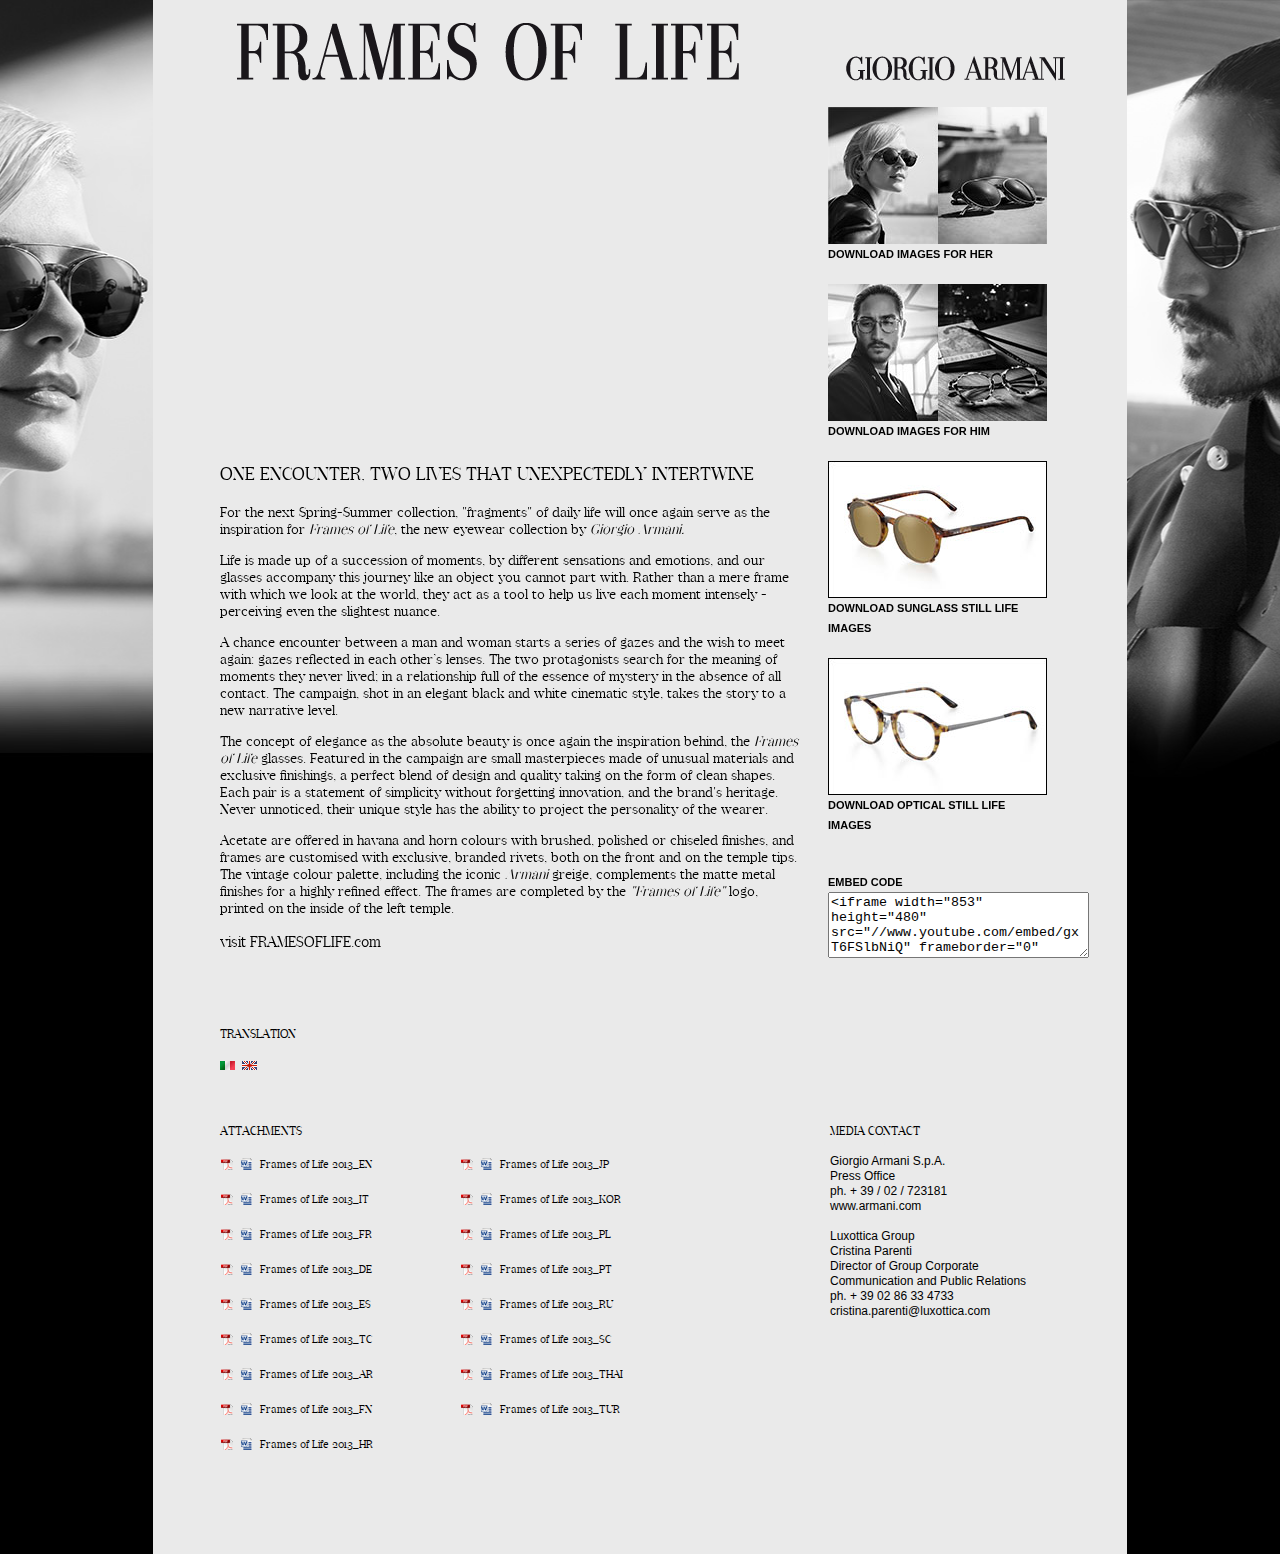
==== commit 4655fd4f: "FRA-day1 - updated text att" ====
--- a/en/index.html
+++ b/en/index.html
@@ -82,102 +82,114 @@
 			
             <div id="attachments">
             	<span>ATTACHMENTS</span>
-                <div class="att-pdf">
-                	<a href="	=GIORGIO ARMANI Frames of Life 2013_EN.pdf" class="ico-pdf" title="PDF-EN" target="_blank"></a>
-                	<a href="../serve.php?file=GIORGIO ARMANI Frames of Life 2013_EN.docx" class="ico-word" title="WORD-EN" target="_blank"></a>
-                	<p style="display:inline;">Frames of Life 2013_EN</p>
-                </div>
-                
-                <div class="att-pdf">
-                	<a href="../serve.php?file=GIORGIO ARMANI Frames of Life 2013_IT.pdf" class="ico-pdf" title="PDF-IT" target="_blank"></a>
-                	<a href="../serve.php?file=GIORGIO ARMANI Frames of Life 2013_IT.docx" class="ico-word" title="WORD-IT" target="_blank"></a>
-                	<p style="display:inline;">Frames of Life 2013_IT</p>
-                </div>
-                
-                <div class="att-pdf">
-                	<a href="../serve.php?file=GIORGIO ARMANI Frames of Life 2013_FR.pdf" class="ico-pdf" title="PDF-FR" target="_blank"></a>
-                	<a href="../serve.php?file=GIORGIO ARMANI Frames of Life 2013_FR.docx" class="ico-word" title="WORD-FR" target="_blank"></a>
-                	<p style="display:inline;">Frames of Life 2013_FR</p>
-                </div>
-                
-                <div class="att-pdf">
-                	<a href="../serve.php?file=GIORGIO ARMANI Frames of Life 2013_DE.pdf" class="ico-pdf" title="PDF-DE" target="_blank"></a>
-                	<a href="../serve.php?file=GIORGIO ARMANI Frames of Life 2013_DE.docx" class="ico-word" title="WORD-DE" target="_blank"></a>
-                	<p style="display:inline;">Frames of Life 2013_DE</p>
-                </div>
+                   <div class="att-pdf">
+                   	<a href="../serve.php?file=Giorgio Armani Frames of Life Eyewear 2014_EN.pdf" class="ico-pdf" title="PDF-EN" target="_blank"></a>
+                   	<a href="../serve.php?file=Giorgio Armani Frames of Life Eyewear 2014_EN.DOC" class="ico-word" title="WORD-EN" target="_blank"></a>
+                   	<p style="display:inline;">Frames of Life 2013_EN</p>
+                   </div>
+                
+                   <div class="att-pdf">
+                   	<a href="../serve.php?file=Giorgio Armani Frames of Life Eyewear 2014_IT.pdf" class="ico-pdf" title="PDF-IT" target="_blank"></a>
+                   	<a href="../serve.php?file=Giorgio Armani Frames of Life Eyewear 2014_IT.DOC" class="ico-word" title="WORD-IT" target="_blank"></a>
+                   	<p style="display:inline;">Frames of Life 2013_IT</p>
+                   </div>
+                
+                   <div class="att-pdf">
+                   	<a href="../serve.php?file=Giorgio Armani Frames of Life Eyewear 2014_FR.pdf" class="ico-pdf" title="PDF-FR" target="_blank"></a>
+                   	<a href="../serve.php?file=Giorgio Armani Frames of Life Eyewear 2014_FR.DOC" class="ico-word" title="WORD-FR" target="_blank"></a>
+                   	<p style="display:inline;">Frames of Life 2013_FR</p>
+                   </div>
+                
+                   <div class="att-pdf">
+                   	<a href="../serve.php?file=Giorgio Armani Frames of Life Eyewear 2014_DE.pdf" class="ico-pdf" title="PDF-DE" target="_blank"></a>
+                   	<a href="../serve.php?file=Giorgio Armani Frames of Life Eyewear 2014_DE.DOC" class="ico-word" title="WORD-DE" target="_blank"></a>
+                   	<p style="display:inline;">Frames of Life 2013_DE</p>
+                   </div>
                
-               <div class="att-pdf">
-                	<a href="../serve.php?file=GIORGIO ARMANI Frames of Life 2013_ES.pdf" class="ico-pdf" title="PDF-ES" target="_blank"></a>
-                	<a href="../serve.php?file=GIORGIO ARMANI Frames of Life 2013_ES.docx" class="ico-word" title="WORD-ES" target="_blank"></a>
-                	<p style="display:inline;">Frames of Life 2013_ES</p>
-                </div>
-                
-                <div class="att-pdf">
-                	<a href="../serve.php?file=GIORGIO ARMANI Frames of Life 2013_TC.pdf" class="ico-pdf" title="PDF-TC" target="_blank"></a>
-                	<a href="../serve.php?file=GIORGIO ARMANI Frames of Life 2013_TC.docx" class="ico-word" title="WORD-TC" target="_blank"></a>
-                	<p style="display:inline;">Frames of Life 2013_TC</p>
-                </div>
-                
-                <div class="att-pdf">
-                	<a href="../serve.php?file=GIORGIO ARMANI Frames of Life 2013_AR.pdf" class="ico-pdf" title="PDF-AR" target="_blank"></a>
-                	<a href="../serve.php?file=GIORGIO ARMANI Frames of Life 2013_AR.doc" class="ico-word" title="WORD-AR" target="_blank"></a>
-                	<p style="display:inline;">Frames of Life 2013_AR</p>
-                </div>
-                
-                <div class="att-pdf">
-                	<a href="../serve.php?file=GIORGIO ARMANI Frames of Life 2013_FIN.pdf" class="ico-pdf" title="PDF-FIN" target="_blank"></a>
-                	<a href="../serve.php?file=GIORGIO ARMANI Frames of Life 2013_FIN.docx" class="ico-word" title="WORD-FIN" target="_blank"></a>
-                	<p style="display:inline;">Frames of Life 2013_FIN</p>
-                </div>
-                
-                
-            </div>
-            
-            
-            <div id="attachments" style="margin-top:15px; width:370px;">
-                <div class="att-pdf">
-                	<a href="../serve.php?file=GIORGIO ARMANI Frames of Life 2013_JP.pdf" class="ico-pdf" title="PDF-JP" target="_blank"></a>
-                	<a href="../serve.php?file=GIORGIO ARMANI Frames of Life 2013_JP.docx" class="ico-word" title="WORD-JP" target="_blank"></a>
-                	<p style="display:inline;">Frames of Life 2013_JP</p>
-                </div>
-                
-                <div class="att-pdf">
-                	<a href="../serve.php?file=GIORGIO ARMANI Frames of Life 2013_KOR.pdf" class="ico-pdf" title="PDF-KOR" target="_blank"></a>
-                	<a href="../serve.php?file=GIORGIO ARMANI Frames of Life 2013_KOR.docx" class="ico-word" title="WORD-KOR" target="_blank"></a>
-                	<p style="display:inline;">Frames of Life 2013_KOR</p>
-                </div>
-                
-                <div class="att-pdf">
-                	<a href="../serve.php?file=GIORGIO ARMANI Frames of Life 2013_PL.pdf" class="ico-pdf" title="PDF-PL" target="_blank"></a>
-                	<a href="../serve.php?file=GIORGIO ARMANI Frames of Life 2013_PL.docx" class="ico-word" title="WORD-PL" target="_blank"></a>
-                	<p style="display:inline;">Frames of Life 2013_PL</p>
-                </div>
-                
-                <div class="att-pdf">
-                	<a href="../serve.php?file=GIORGIO ARMANI Frames of Life 2013_PT.pdf" class="ico-pdf" title="PDF-PT" target="_blank"></a>
-                	<a href="../serve.php?file=GIORGIO ARMANI Frames of Life 2013_PT.docx" class="ico-word" title="WORD-PT" target="_blank"></a>
-                	<p style="display:inline;">Frames of Life 2013_PT</p>
-                </div>
-                
-                <div class="att-pdf">
-                	<a href="../serve.php?file=GIORGIO ARMANI Frames of Life 2013_RU.pdf" class="ico-pdf" title="PDF-RU" target="_blank"></a>
-                	<a href="../serve.php?file=GIORGIO ARMANI Frames of Life 2013_RU.docx" class="ico-word" title="WORD-RU" target="_blank"></a>
-                	<p style="display:inline;">Frames of Life 2013_RU</p>
-                </div>
-                
-                <div class="att-pdf">
-                	<a href="../serve.php?file=GIORGIO ARMANI Frames of Life 2013_SC.pdf" class="ico-pdf" title="PDF-SC" target="_blank"></a>
-                	<a href="../serve.php?file=GIORGIO ARMANI Frames of Life 2013_SC.docx" class="ico-word" title="WORD-SC" target="_blank"></a>
-                	<p style="display:inline;">Frames of Life 2013_SC</p>
-                </div>
-                
-                <div class="att-pdf">
-                	<a href="../serve.php?file=GIORGIO ARMANI Frames of Life 2013_TH.pdf" class="ico-pdf" title="PDF-TH" target="_blank"></a>
-                	<a href="../serve.php?file=GIORGIO ARMANI Frames of Life 2013_TH.docx" class="ico-word" title="WORD-TH" target="_blank"></a>
-                	<p style="display:inline;">Frames of Life 2013_TH</p>
-                </div>
-                
-            </div>
+                  <div class="att-pdf">
+                   	<a href="../serve.php?file=Giorgio Armani Frames of Life Eyewear 2014_ES.pdf" class="ico-pdf" title="PDF-ES" target="_blank"></a>
+                   	<a href="../serve.php?file=Giorgio Armani Frames of Life Eyewear 2014_ES.DOC" class="ico-word" title="WORD-ES" target="_blank"></a>
+                   	<p style="display:inline;">Frames of Life 2013_ES</p>
+                   </div>
+                
+                   <div class="att-pdf">
+                   	<a href="../serve.php?file=Giorgio Armani Frames of Life Eyewear 2014_TC.pdf" class="ico-pdf" title="PDF-TC" target="_blank"></a>
+                   	<a href="../serve.php?file=Giorgio Armani Frames of Life Eyewear 2014_TC.DOC" class="ico-word" title="WORD-TC" target="_blank"></a>
+                   	<p style="display:inline;">Frames of Life 2013_TC</p>
+                   </div>
+                
+                   <div class="att-pdf">
+                   	<a href="../serve.php?file=Giorgio Armani Frames of Life Eyewear 2014_AR.pdf" class="ico-pdf" title="PDF-AR" target="_blank"></a>
+                   	<a href="../serve.php?file=Giorgio Armani Frames of Life Eyewear 2014_AR.doc" class="ico-word" title="WORD-AR" target="_blank"></a>
+                   	<p style="display:inline;">Frames of Life 2013_AR</p>
+                   </div>
+                
+                   <div class="att-pdf">
+                   	<a href="../serve.php?file=Giorgio Armani Frames of Life Eyewear 2014_FN.pdf" class="ico-pdf" title="PDF-FN" target="_blank"></a>
+                   	<a href="../serve.php?file=Giorgio Armani Frames of Life Eyewear 2014_FN.DOC" class="ico-word" title="WORD-FN" target="_blank"></a>
+                   	<p style="display:inline;">Frames of Life 2013_FN</p>
+                   </div>
+				   
+                   <div class="att-pdf">
+                   	<a href="../serve.php?file=Giorgio Armani Frames of Life Eyewear 2014_HR.pdf" class="ico-pdf" title="PDF-HR" target="_blank"></a>
+                   	<a href="../serve.php?file=Giorgio Armani Frames of Life Eyewear 2014_HR.DOC" class="ico-word" title="WORD-HR" target="_blank"></a>
+                   	<p style="display:inline;">Frames of Life 2013_HR</p>
+                   </div>
+                
+                
+               </div>
+            
+            
+               <div id="attachments" style="margin-top:15px; width:370px;">
+                   <div class="att-pdf">
+                   	<a href="../serve.php?file=Giorgio Armani Frames of Life Eyewear 2014_JP.pdf" class="ico-pdf" title="PDF-JP" target="_blank"></a>
+                   	<a href="../serve.php?file=Giorgio Armani Frames of Life Eyewear 2014_JP.DOC" class="ico-word" title="WORD-JP" target="_blank"></a>
+                   	<p style="display:inline;">Frames of Life 2013_JP</p>
+                   </div>
+                
+                   <div class="att-pdf">
+                   	<a href="../serve.php?file=Giorgio Armani Frames of Life Eyewear 2014_KOR.pdf" class="ico-pdf" title="PDF-KOR" target="_blank"></a>
+                   	<a href="../serve.php?file=Giorgio Armani Frames of Life Eyewear 2014_KOR.DOC" class="ico-word" title="WORD-KOR" target="_blank"></a>
+                   	<p style="display:inline;">Frames of Life 2013_KOR</p>
+                   </div>
+                
+                   <div class="att-pdf">
+                   	<a href="../serve.php?file=Giorgio Armani Frames of Life Eyewear 2014_PL.pdf" class="ico-pdf" title="PDF-PL" target="_blank"></a>
+                   	<a href="../serve.php?file=Giorgio Armani Frames of Life Eyewear 2014_PL.DOC" class="ico-word" title="WORD-PL" target="_blank"></a>
+                   	<p style="display:inline;">Frames of Life 2013_PL</p>
+                   </div>
+                
+                   <div class="att-pdf">
+                   	<a href="../serve.php?file=Giorgio Armani Frames of Life Eyewear 2014_PT.pdf" class="ico-pdf" title="PDF-PT" target="_blank"></a>
+                   	<a href="../serve.php?file=Giorgio Armani Frames of Life Eyewear 2014_PT.DOC" class="ico-word" title="WORD-PT" target="_blank"></a>
+                   	<p style="display:inline;">Frames of Life 2013_PT</p>
+                   </div>
+                
+                   <div class="att-pdf">
+                   	<a href="../serve.php?file=Giorgio Armani Frames of Life Eyewear 2014_RU.pdf" class="ico-pdf" title="PDF-RU" target="_blank"></a>
+                   	<a href="../serve.php?file=Giorgio Armani Frames of Life Eyewear 2014_RU.DOC" class="ico-word" title="WORD-RU" target="_blank"></a>
+                   	<p style="display:inline;">Frames of Life 2013_RU</p>
+                   </div>
+                
+                   <div class="att-pdf">
+                   	<a href="../serve.php?file=Giorgio Armani Frames of Life Eyewear 2014_SC.pdf" class="ico-pdf" title="PDF-SC" target="_blank"></a>
+                   	<a href="../serve.php?file=Giorgio Armani Frames of Life Eyewear 2014_SC.DOC" class="ico-word" title="WORD-SC" target="_blank"></a>
+                   	<p style="display:inline;">Frames of Life 2013_SC</p>
+                   </div>
+                
+                   <div class="att-pdf">
+                   	<a href="../serve.php?file=Giorgio Armani Frames of Life Eyewear 2014_THAI.pdf" class="ico-pdf" title="PDF-THAI" target="_blank"></a>
+                   	<a href="../serve.php?file=Giorgio Armani Frames of Life Eyewear 2014_THAI.DOC" class="ico-word" title="WORD-THAI" target="_blank"></a>
+                   	<p style="display:inline;">Frames of Life 2013_THAI</p>
+                   </div>
+				   
+                   <div class="att-pdf">
+                   	<a href="../serve.php?file=Giorgio Armani Frames of Life Eyewear 2014_TUR.pdf" class="ico-pdf" title="PDF-TUR" target="_blank"></a>
+                   	<a href="../serve.php?file=Giorgio Armani Frames of Life Eyewear 2014_TUR.DOC" class="ico-word" title="WORD-TUR" target="_blank"></a>
+                   	<p style="display:inline;">Frames of Life 2013_TUR</p>
+                   </div>
+                
+               </div>
             
             
             
--- a/assets/css/style.css
+++ b/assets/css/style.css
@@ -76,7 +76,7 @@
 #footer #translation #lingue a#ico-eng{background:transparent url(../images/ico-eng.jpg) top left no-repeat; width:15px; height:9px; display:inline-block;}
 #footer #translation #links{margin:25px 0 0 0;  font-size:14px; line-height:14px;}
 
-#footer #attachments{float:left; width:240px; font-family: 'MuseoSans700',Arial,sans-serif; font-size:11px; line-height:20px;}
+#footer #attachments{float:left; width:240px;font-size:11px; line-height:20px;}
 #footer #attachments .att-pdf{margin:15px 0 0 0;}
 #footer #attachments .att-pdf a.ico-pdf{background:transparent url(../images/ico-pdf.png) top left no-repeat; height:14px;  padding:0 0 0 20px; margin:0 0 10px 0;}
 #footer #attachments .att-pdf a.ico-word{background:transparent url(../images/ico-word.png) top left no-repeat; height:14px;  padding:0 0 0 20px; margin:0 0 10px 0;}
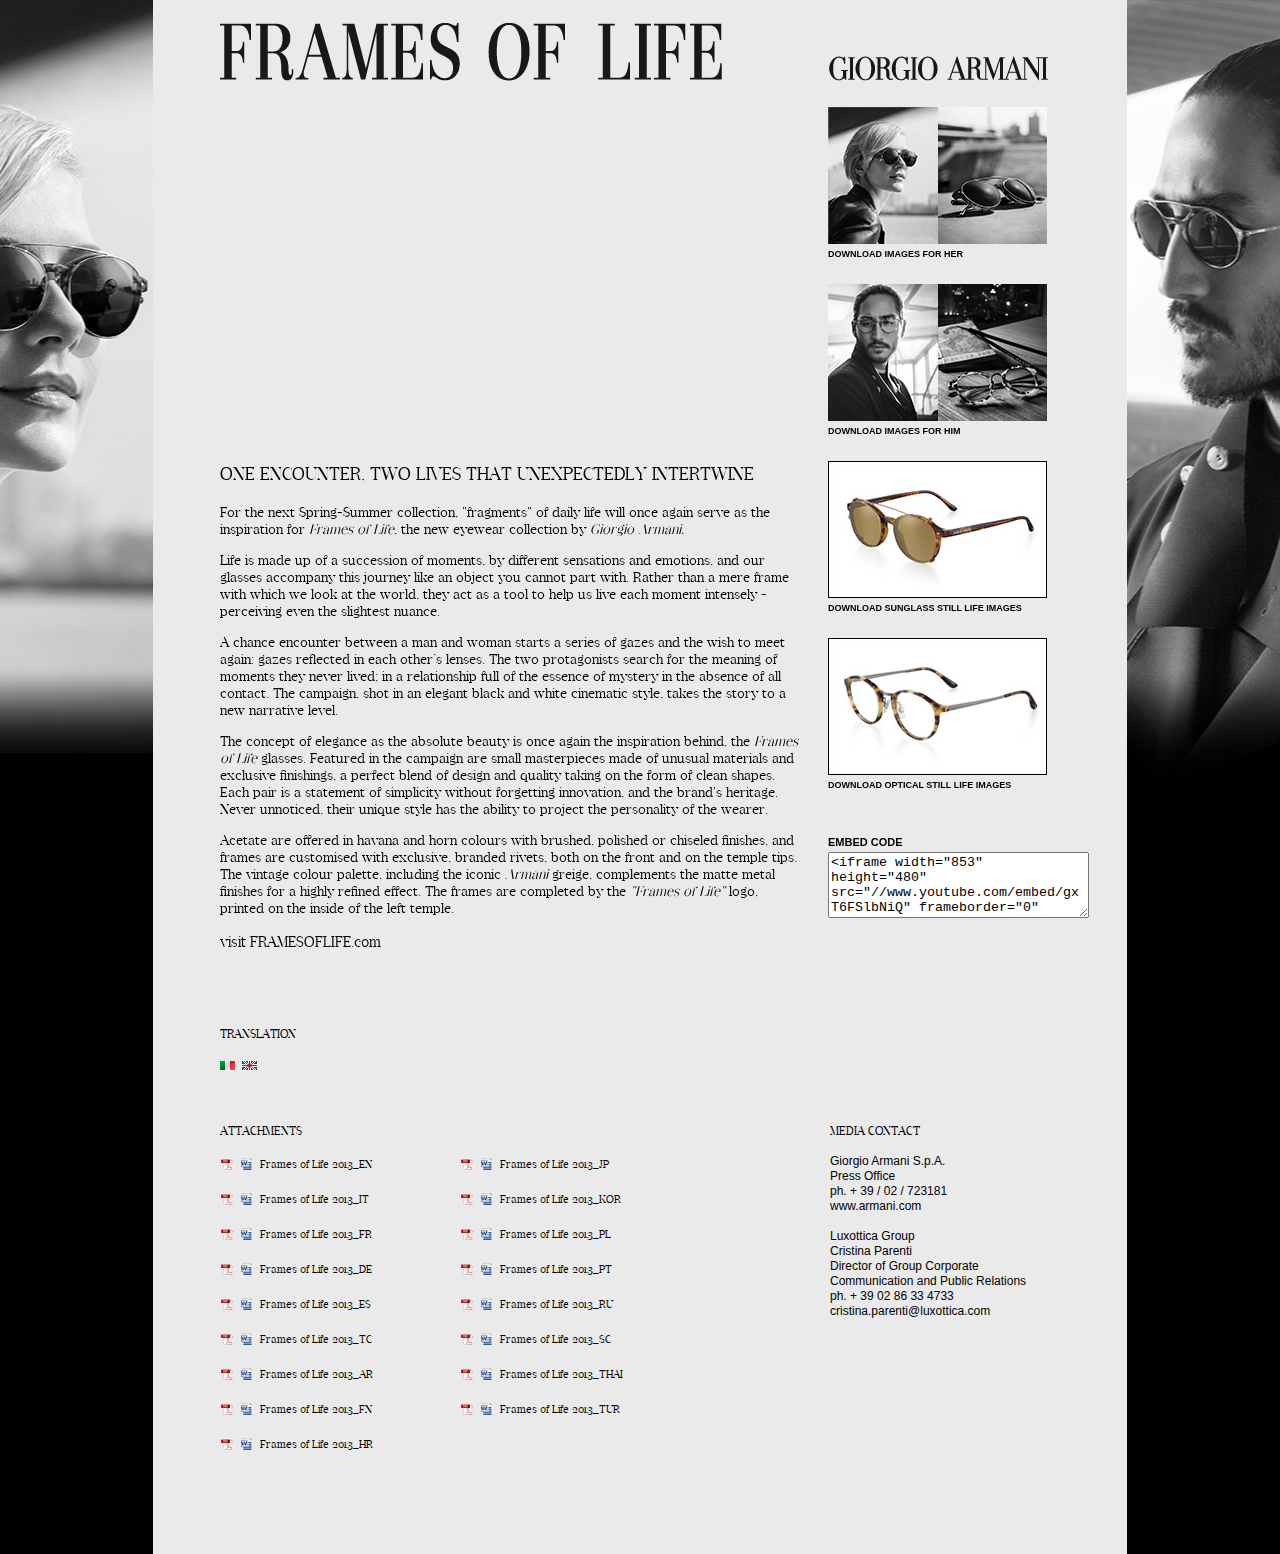
==== commit 77d9cb12: "FRA-day2 - StageEyewear feedback fixed" ====
--- a/en/index.html
+++ b/en/index.html
@@ -31,7 +31,7 @@
         <div id="col-left">
 
             <div id="content">
-              <iframe src="http://youtube.com/embed/gxT6FSlbNiQ?color=white&amp;vq=hd720&amp;iv_load_policy=3&amp;rel=0&amp;showinfo=0&amp;width=580&amp;height=326" width="580" height="326" frameborder="0" allowfullscreen=""></iframe>
+              <iframe src="http://youtube.com/embed/gxT6FSlbNiQ?color=white&iv_load_policy=3&rel=0&showinfo=0" width="580" height="326" frameborder="0" allowfullscreen=""></iframe>
                 <h1 style="margin:30px 0 20px 0">ONE ENCOUNTER, TWO LIVES THAT UNEXPECTEDLY INTERTWINE
                  </h1>
                  <p>For the next Spring-Summer collection, "fragments" of daily life will once again serve as the inspiration for <em>Frames of Life</em>, the new eyewear collection by <em>Giorgio Armani.</em></p>
@@ -52,10 +52,10 @@
         </div>
         
         <div id="col-right">
-          <a href="../serve.php?file=FILMSOFCITYFRAMES_image-1.png" title="Download"><img src="../assets/images/1.jpg	" width="219" height="137" alt="Download"><span>Download images for her</span></a>
-          <a href="../serve.php?file=FILMSOFCITYFRAMES_image-2.png" title="Download"><img src="../assets/images/2.jpg	" width="219" height="137" alt="Download"><span>Download images for him</span></a>
-          <a href="../serve.php?file=FILMSOFCITYFRAMES_image-3.png" title="Download"><img src="../assets/images/3.jpg	" width="219" height="137" alt="Download"><span>Download sunglass still life images</span></a>
-          <a href="../serve.php?file=FILMSOFCITYFRAMES_image-4.png" title="Download"><img src="../assets/images/4.jpg	" width="219" height="137" alt="Download"><span>Download optical still life images</span></a> 
+          <a href="../serve.php?file=FOR_HER.zip" title="Download"><img src="../assets/images/1.jpg	" width="219" height="137" alt="Download"><span>Download images for her</span></a>
+          <a href="../serve.php?file=FOR_HIM.zip" title="Download"><img src="../assets/images/2.jpg	" width="219" height="137" alt="Download"><span>Download images for him</span></a>
+          <a href="../serve.php?file=STILL_LIFE-SUNGLASSES.zip" title="Download"><img src="../assets/images/3.jpg	" width="219" height="137" alt="Download"><span>Download sunglass still life images</span></a>
+          <a href="../serve.php?file=STILL_LIFE-OPTICAL.zip" title="Download"><img src="../assets/images/4.jpg	" width="219" height="137" alt="Download"><span>Download optical still life images</span></a> 
           
           <br>
           
--- a/assets/css/style.css
+++ b/assets/css/style.css
@@ -17,7 +17,7 @@
 #wrapper{margin:0 auto; width:974px; position:relative; background: #eaeaea url('http://cdn2.yoox.biz/Os/armanigroup/giorgioarmani/images/fol2/bg-fol2.jpg') top center repeat;}
 #page{width:974px; height:auto; }
 
-#logo{background:transparent url(../images/focf-header.png) top center no-repeat; width:974px; height:30px; margin:0 0 0 0; padding:50px 0 0 0; position:relative; top:20px;display:block;}
+#logo{background:transparent url(../images/focf-header.png) top center no-repeat; width:940px; height:30px; margin:0 0 0 0; padding:50px 0 0 0; position:relative; top:20px;display:block;}
 
 #col-left{width:607px; padding:0 28px 0 0; margin:0 0 0 40px; float:left; }
 #col-left #video{margin:0 0 50px 0;}
@@ -25,7 +25,7 @@
 #col-left #content p{}
 
 #col-right{width:207px; padding:0 0 0 0; margin:27px 0 0 0; float:left; }
-#col-right a {display:block; line-height:20px; margin:0 0 20px 0; font-family:Arial,sans-serif; font-weight:bold; font-size:11px;}
+#col-right a {display:block; line-height:20px; margin:0 0 20px 0; font-family:Arial,sans-serif; font-weight:bold; font-size:9px;}
 
 #col-right a#download1{background:transparent url(../images/download1.jpg) top center no-repeat; width:221px; height:165px; display:block;}
 #col-right a#download2{background:transparent url(../images/download1.jpg) top center no-repeat; width:221px; height:171px; display:block;}
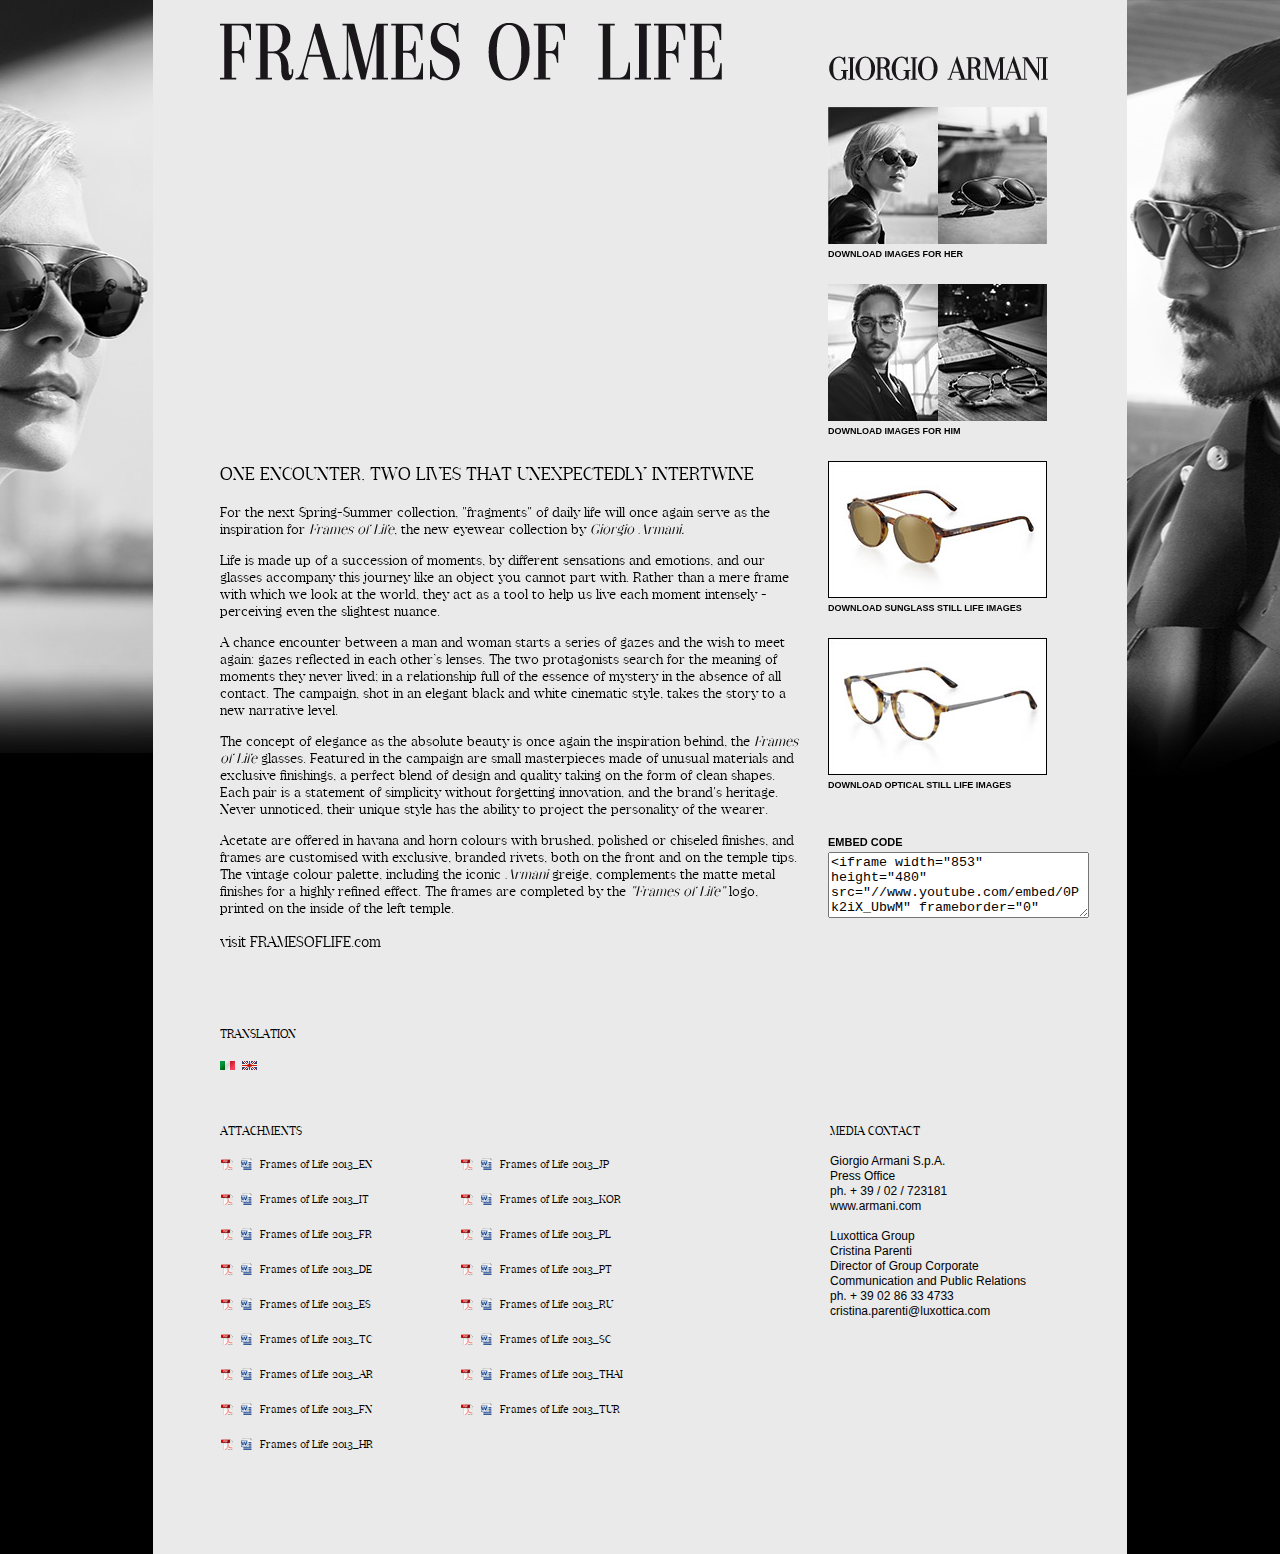
==== commit f4094f32: "FRA-day2 - StageEyewear feedback fixed2" ====
--- a/en/index.html
+++ b/en/index.html
@@ -31,7 +31,7 @@
         <div id="col-left">
 
             <div id="content">
-              <iframe src="http://youtube.com/embed/gxT6FSlbNiQ?color=white&iv_load_policy=3&rel=0&showinfo=0" width="580" height="326" frameborder="0" allowfullscreen=""></iframe>
+              <iframe src="http://youtube.com/embed/0Pk2iX_UbwM?color=white&iv_load_policy=3&rel=0&showinfo=0" width="580" height="326" frameborder="0" allowfullscreen=""></iframe>
                 <h1 style="margin:30px 0 20px 0">ONE ENCOUNTER, TWO LIVES THAT UNEXPECTEDLY INTERTWINE
                  </h1>
                  <p>For the next Spring-Summer collection, "fragments" of daily life will once again serve as the inspiration for <em>Frames of Life</em>, the new eyewear collection by <em>Giorgio Armani.</em></p>
@@ -60,7 +60,7 @@
           <br>
           
           <span class="embed">EMBED CODE</span>
-          <textarea name="Name" rows="4" cols="30"><iframe width="853" height="480" src="//www.youtube.com/embed/gxT6FSlbNiQ" frameborder="0" allowfullscreen></iframe></textarea>
+          <textarea name="Name" rows="4" cols="30"><iframe width="853" height="480" src="//www.youtube.com/embed/0Pk2iX_UbwM" frameborder="0" allowfullscreen></iframe></textarea>
                                        
         </div>
         
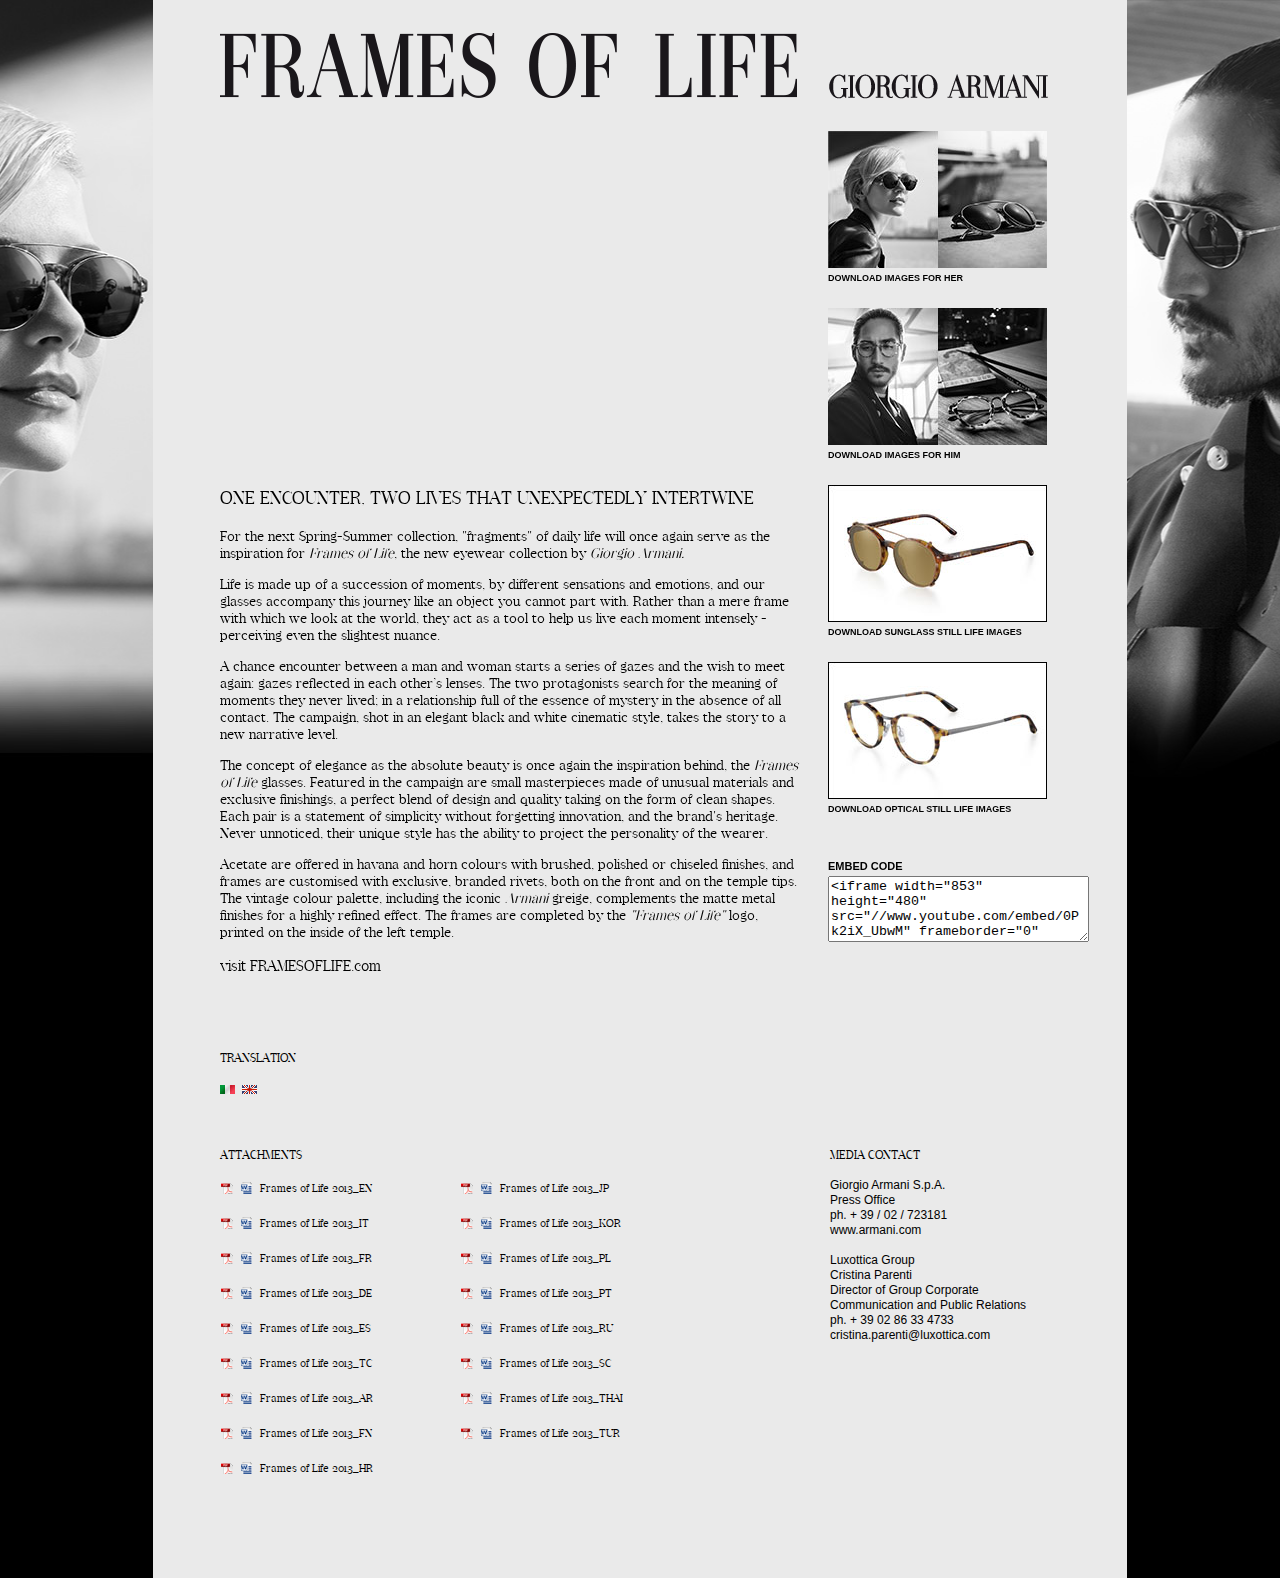
==== commit ae08d3f1: "from uppercase to lowercase for en DOC pressrelease" ====
--- a/en/index.html
+++ b/en/index.html
@@ -84,7 +84,7 @@
             	<span>ATTACHMENTS</span>
                    <div class="att-pdf">
                    	<a href="../serve.php?file=Giorgio Armani Frames of Life Eyewear 2014_EN.pdf" class="ico-pdf" title="PDF-EN" target="_blank"></a>
-                   	<a href="../serve.php?file=Giorgio Armani Frames of Life Eyewear 2014_EN.DOC" class="ico-word" title="WORD-EN" target="_blank"></a>
+                   	<a href="../serve.php?file=Giorgio Armani Frames of Life Eyewear 2014_EN.doc" class="ico-word" title="WORD-EN" target="_blank"></a>
                    	<p style="display:inline;">Frames of Life 2013_EN</p>
                    </div>
                 
--- a/assets/css/style.css
+++ b/assets/css/style.css
@@ -17,7 +17,7 @@
 #wrapper{margin:0 auto; width:974px; position:relative; background: #eaeaea url('http://cdn2.yoox.biz/Os/armanigroup/giorgioarmani/images/fol2/bg-fol2.jpg') top center repeat;}
 #page{width:974px; height:auto; }
 
-#logo{background:transparent url(../images/focf-header.png) top center no-repeat; width:940px; height:30px; margin:0 0 0 0; padding:50px 0 0 0; position:relative; top:20px;display:block;}
+#logo{background:transparent url(../images/focf-header.png) top center no-repeat; width:940px; height:30px; margin:0 0 24px 0; padding:50px 0 0 0; position:relative; top:20px;display:block;}
 
 #col-left{width:607px; padding:0 28px 0 0; margin:0 0 0 40px; float:left; }
 #col-left #video{margin:0 0 50px 0;}
